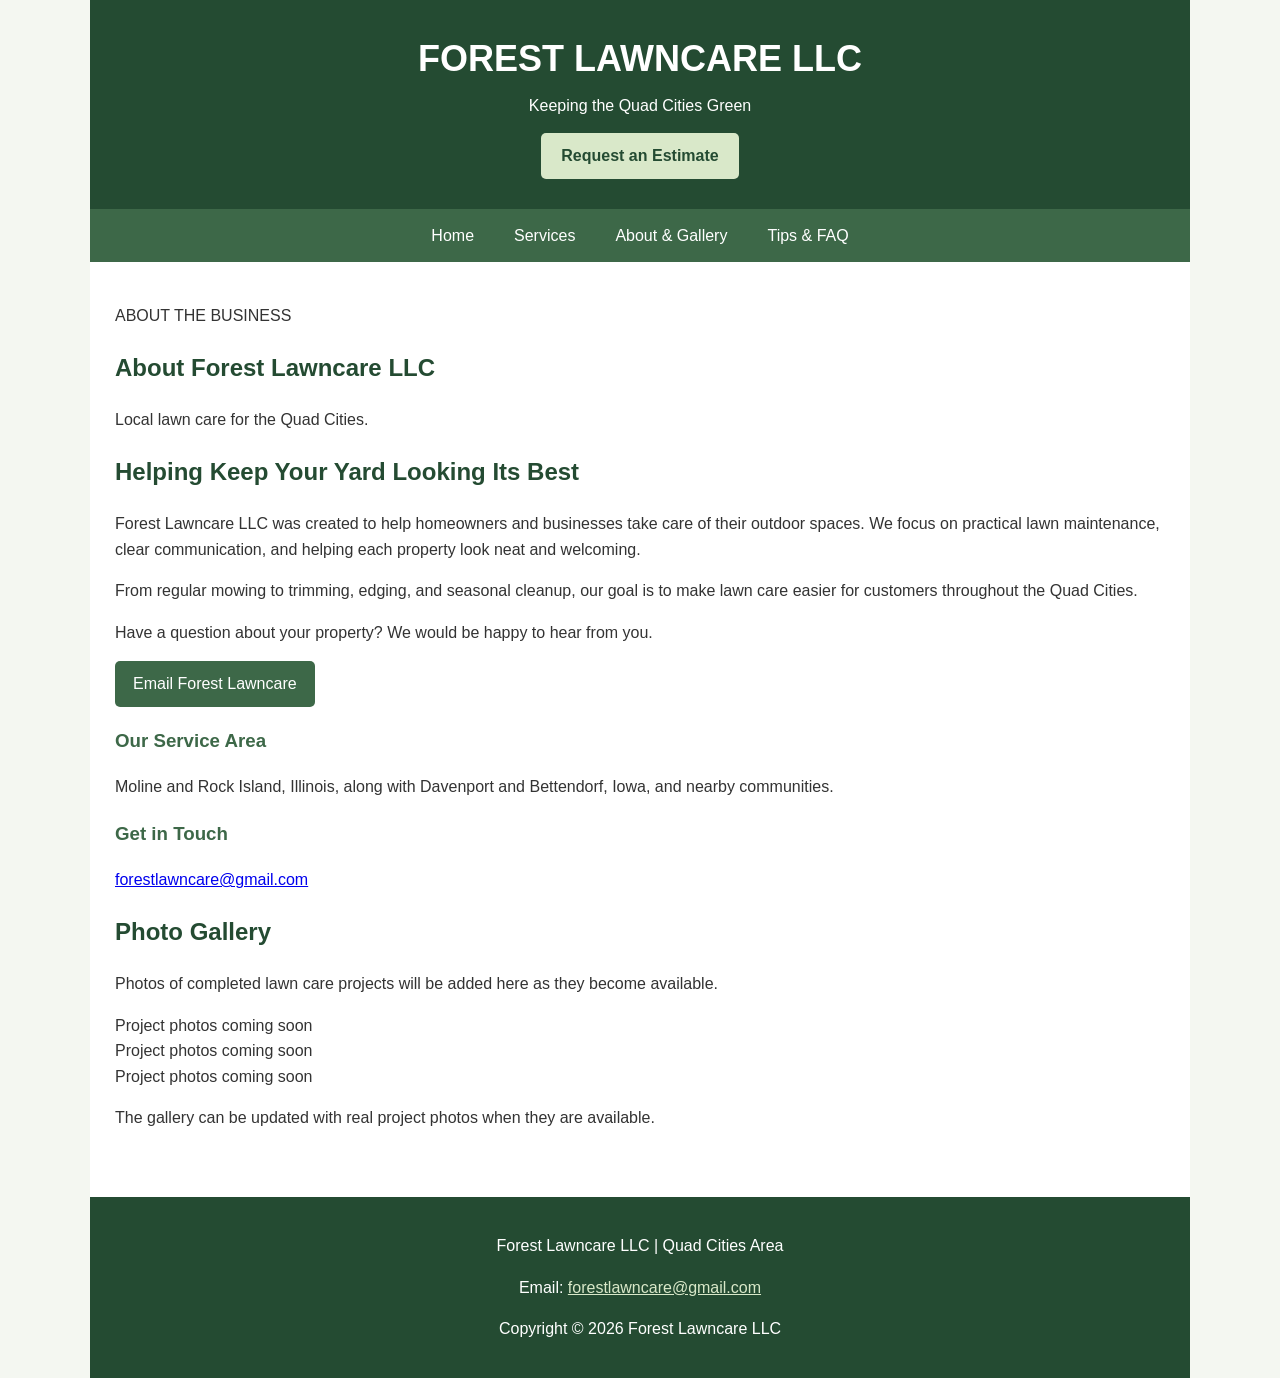
==== about.html @ 5804829c "Add about and photo gallery page" ====
<!DOCTYPE html>
<html lang="en">
<head>
  <meta charset="utf-8">
  <meta name="viewport" content="width=device-width, initial-scale=1.0">
  <meta name="description" content="Learn about Forest Lawncare LLC and view the lawn care photo gallery.">
  <title>About & Gallery | Forest Lawncare LLC</title>
  <link rel="stylesheet" href="styles.css">
</head>
<body>
<div id="wrapper">
  <header>
    <div class="header-brand">
      <h1>FOREST LAWNCARE LLC</h1>
      <p class="tagline">Keeping the Quad Cities Green</p>
    </div>
    <a class="header-cta" href="services.html#estimate">Request an Estimate</a>
  </header>
  <nav aria-label="Main navigation">
    <ul>
      <li><a href="index.html">Home</a></li>
      <li><a href="services.html">Services</a></li>
      <li><a href="about.html">About &amp; Gallery</a></li>
      <li><a href="tips.html">Tips &amp; FAQ</a></li>
    </ul>
  </nav>
  <main>

    <section class="page-intro">
      <p class="eyebrow">ABOUT THE BUSINESS</p>
      <h2>About Forest Lawncare LLC</h2>
      <p>Local lawn care for the Quad Cities.</p>
    </section>
    <section class="content-section two-column">
      <div>
        <h2>Helping Keep Your Yard Looking Its Best</h2>
        <p>Forest Lawncare LLC was created to help homeowners and businesses take care of their outdoor spaces. We focus on practical lawn maintenance, clear communication, and helping each property look neat and welcoming.</p>
        <p>From regular mowing to trimming, edging, and seasonal cleanup, our goal is to make lawn care easier for customers throughout the Quad Cities.</p>
        <p>Have a question about your property? We would be happy to hear from you.</p>
        <a class="btn" href="mailto:forestlawncare@gmail.com">Email Forest Lawncare</a>
      </div>
      <aside class="highlight-panel">
        <h3>Our Service Area</h3>
        <p>Moline and Rock Island, Illinois, along with Davenport and Bettendorf, Iowa, and nearby communities.</p>
        <h3>Get in Touch</h3>
        <p><a href="mailto:forestlawncare@gmail.com">forestlawncare@gmail.com</a></p>
      </aside>
    </section>
    <section class="content-section shaded-section">
      <h2>Photo Gallery</h2>
      <p>Photos of completed lawn care projects will be added here as they become available.</p>
      <div class="gallery-placeholder-grid">
        <div class="gallery-placeholder"><span>Project photos coming soon</span></div>
        <div class="gallery-placeholder"><span>Project photos coming soon</span></div>
        <div class="gallery-placeholder"><span>Project photos coming soon</span></div>
      </div>
      <p class="small-note">The gallery can be updated with real project photos when they are available.</p>
    </section>
  </main>
  <footer>
    <p>Forest Lawncare LLC | Quad Cities Area</p>
    <p>Email: <a href="mailto:forestlawncare@gmail.com">forestlawncare@gmail.com</a></p>
    <p>Copyright &copy; 2026 Forest Lawncare LLC</p>
  </footer>
</div>
</body>
</html>
---- styles.css ----
/* Forest Lawncare LLC - Website Styles */

* {
    box-sizing: border-box;
}

body {
    margin: 0;
    font-family: Arial, Helvetica, sans-serif;
    background-color: #f4f7f1;
    color: #333333;
    line-height: 1.6;
}

#wrapper {
    max-width: 1100px;
    margin: 0 auto;
    background-color: #ffffff;
}

header {
    background-color: #244b32;
    color: white;
    padding: 30px 20px;
    text-align: center;
}

header h1 {
    margin: 0;
    font-size: 36px;
}

.tagline {
    font-size: 16px;
    margin: 5px 0 15px;
}

.header-cta {
    display: inline-block;
    background-color: #d9e8c9;
    color: #244b32;
    padding: 10px 20px;
    text-decoration: none;
    border-radius: 5px;
    font-weight: bold;
}

nav {
    background-color: #3d6848;
}

nav ul {
    list-style: none;
    margin: 0;
    padding: 0;
    display: flex;
    justify-content: center;
    flex-wrap: wrap;
}

nav a {
    display: block;
    color: white;
    padding: 14px 20px;
    text-decoration: none;
}

nav a:hover {
    background-color: #244b32;
}

main {
    padding: 25px;
}

.top-grid {
    display: grid;
    grid-template-columns: 2fr 1fr;
    gap: 20px;
}

.intro-box,
.service-area-box {
    background-color: #edf3e8;
    padding: 20px;
    border-radius: 8px;
}

h2 {
    color: #244b32;
}

h3 {
    color: #3d6848;
}

.btn {
    display: inline-block;
    background-color: #3d6848;
    color: white;
    padding: 10px 18px;
    text-decoration: none;
    border-radius: 5px;
}

.btn:hover {
    background-color: #244b32;
}

.explore-section {
    margin-top: 30px;
}

.explore-grid {
    display: grid;
    grid-template-columns: repeat(3, 1fr);
    gap: 20px;
}

.card {
    border: 1px solid #d5dfd0;
    border-radius: 8px;
    padding: 18px;
    background-color: #ffffff;
}

.card a {
    color: #244b32;
    font-weight: bold;
}

footer {
    background-color: #244b32;
    color: white;
    text-align: center;
    padding: 20px;
    margin-top: 25px;
}

footer a {
    color: #d9e8c9;
}

@media (max-width: 700px) {
    .top-grid,
    .explore-grid {
        grid-template-columns: 1fr;
    }

    header h1 {
        font-size: 28px;
    }

    nav ul {
        flex-direction: column;
        text-align: center;
    }
}
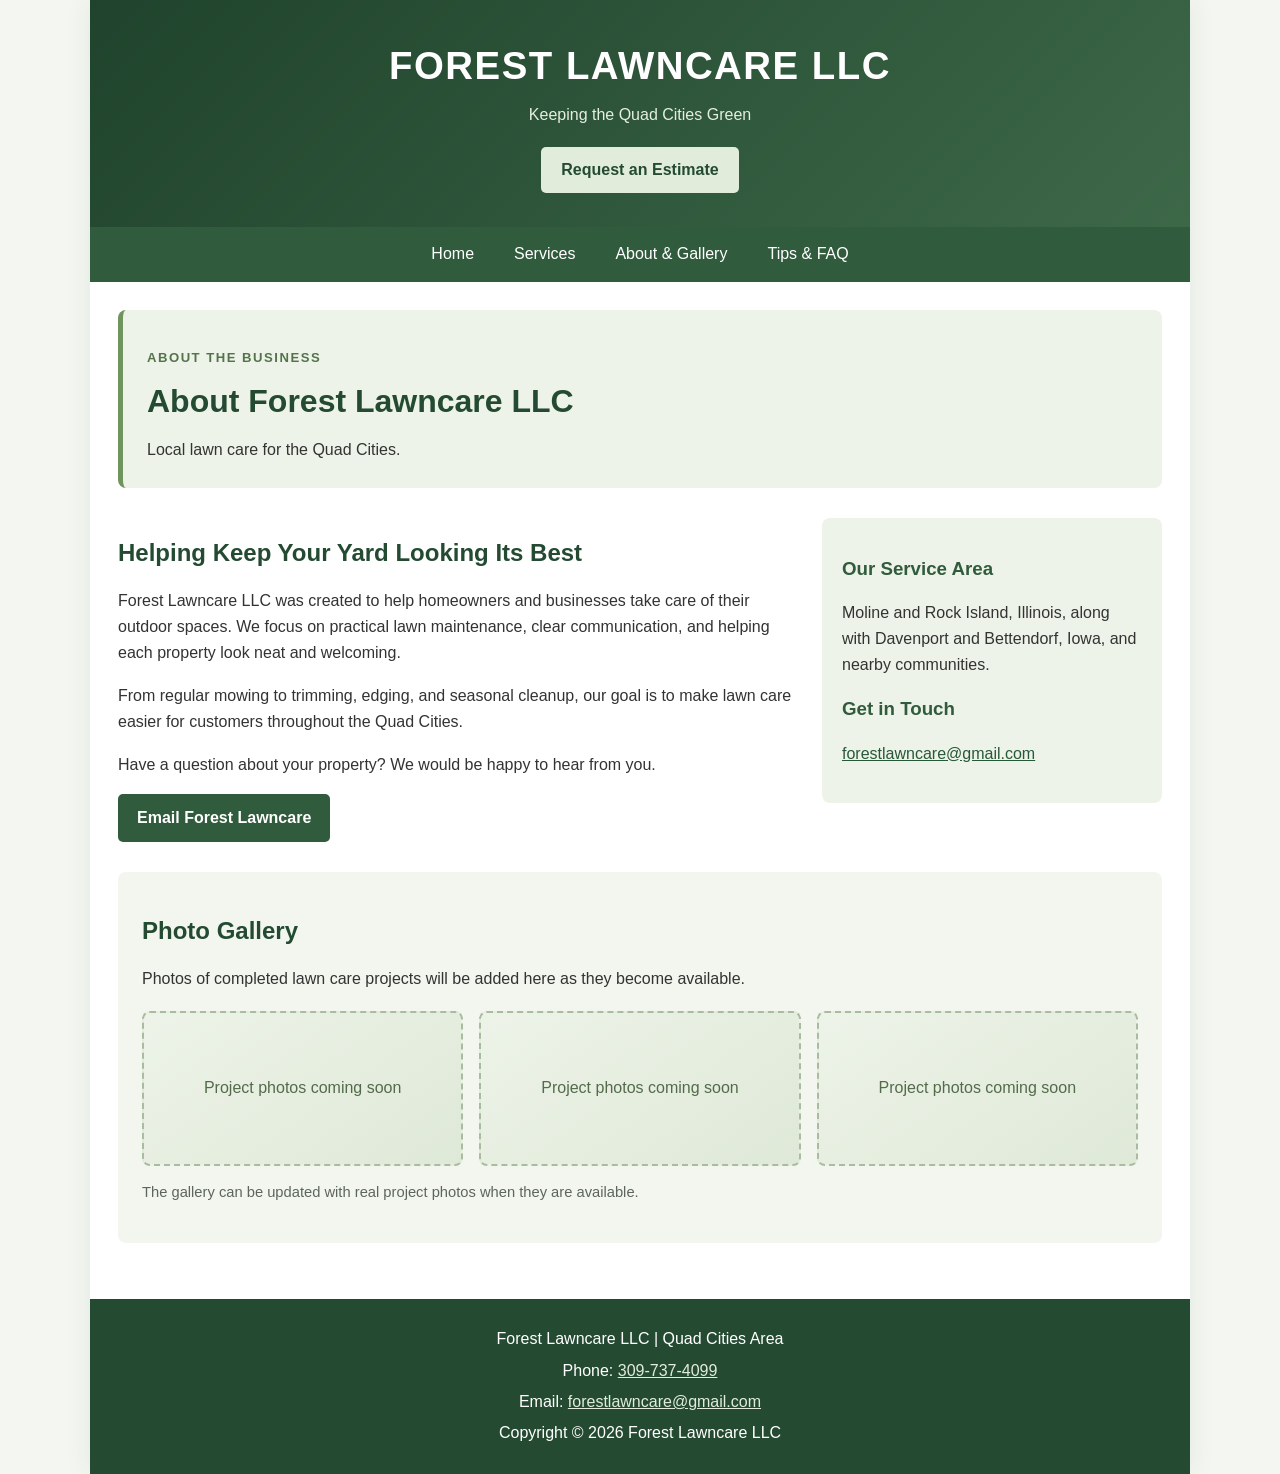
==== commit 5e296e7f: "Add clickable business phone number to footer" ====
--- a/about.html
+++ b/about.html
@@ -59,7 +59,8 @@
   </main>
   <footer>
     <p>Forest Lawncare LLC | Quad Cities Area</p>
-    <p>Email: <a href="mailto:forestlawncare@gmail.com">forestlawncare@gmail.com</a></p>
+    <p>Phone: <a href="tel:+13097374099">309-737-4099</a></p>
+<p>Email: <a href="mailto:forestlawncare@gmail.com">forestlawncare@gmail.com</a></p>
     <p>Copyright &copy; 2026 Forest Lawncare LLC</p>
   </footer>
 </div>
--- a/styles.css
+++ b/styles.css
@@ -1,159 +1,55 @@
-
 /* Forest Lawncare LLC - Website Styles */
-
-* {
-    box-sizing: border-box;
+* { box-sizing: border-box; }
+html { scroll-behavior: smooth; }
+body { margin: 0; font-family: Arial, Helvetica, sans-serif; background: #f4f7f1; color: #333; line-height: 1.65; }
+a { color: #28583a; }
+a:focus-visible, button:focus-visible, input:focus-visible, select:focus-visible, textarea:focus-visible { outline: 3px solid #c18b32; outline-offset: 3px; }
+#wrapper { max-width: 1100px; margin: 0 auto; background: #fff; min-height: 100vh; box-shadow: 0 0 25px rgba(28,55,35,.08); }
+header { background: linear-gradient(135deg, #1f432c, #3d6848); color: #fff; padding: 34px 24px; text-align: center; }
+header h1 { margin: 0; font-size: clamp(1.8rem, 4vw, 2.4rem); letter-spacing: 1.5px; }
+.tagline { margin: 5px 0 18px; color: #e4efdf; }
+.header-cta { display: inline-block; background: #e1edda; color: #244b32; padding: 10px 20px; text-decoration: none; border-radius: 5px; font-weight: bold; }
+nav { background: #315b3d; }
+nav ul { list-style: none; margin: 0; padding: 0; display: flex; justify-content: center; flex-wrap: wrap; }
+nav a { display: block; color: #fff; padding: 14px 20px; text-decoration: none; }
+nav a:hover, nav a:focus { background: #244b32; }
+main { padding: 28px; }
+h2 { color: #244b32; line-height: 1.25; }
+h3 { color: #315b3d; line-height: 1.3; }
+.top-grid { display: grid; grid-template-columns: 2fr 1fr; gap: 22px; }
+.intro-box, .service-area-box { background: #edf3e8; padding: 24px; border-radius: 9px; }
+.btn { display: inline-block; background: #315b3d; color: #fff; padding: 11px 19px; text-decoration: none; border: 0; border-radius: 5px; font: inherit; font-weight: bold; cursor: pointer; }
+.btn:hover { background: #244b32; }
+.explore-section, .content-section { margin-top: 30px; }
+.explore-grid, .service-grid, .tips-grid { display: grid; grid-template-columns: repeat(2, 1fr); gap: 18px; }
+.card { border: 1px solid #d5dfd0; border-radius: 8px; padding: 20px; background: #fff; }
+.card h3 { margin-top: 0; }
+.card a { color: #244b32; font-weight: bold; }
+.page-intro { padding: 24px; background: #edf3e8; border-left: 5px solid #6f945d; border-radius: 8px; }
+.page-intro h2 { margin: 4px 0 10px; font-size: 2rem; }
+.page-intro p:last-child { margin-bottom: 0; }
+.eyebrow { color: #54734b; font-weight: bold; font-size: .82rem; letter-spacing: 1.5px; }
+.shaded-section { background: #f2f6ef; padding: 24px; border-radius: 8px; }
+.two-column { display: grid; grid-template-columns: 2fr 1fr; gap: 24px; align-items: start; }
+.highlight-panel { background: #edf3e8; border-radius: 8px; padding: 20px; }
+.gallery-placeholder-grid { display: grid; grid-template-columns: repeat(3, 1fr); gap: 16px; margin-top: 18px; }
+.gallery-placeholder { min-height: 155px; display: grid; place-items: center; text-align: center; padding: 18px; border: 2px dashed #a9bca0; border-radius: 8px; color: #536b4b; background: linear-gradient(145deg, #edf3e8, #dfe9d8); }
+.estimate-form { max-width: 720px; }
+.estimate-form label { display: block; font-weight: bold; margin: 14px 0 5px; }
+.estimate-form input, .estimate-form select, .estimate-form textarea { display: block; width: 100%; padding: 11px; border: 1px solid #aebbaa; border-radius: 5px; font: inherit; background: #fff; color: #333; }
+.form-grid { display: grid; grid-template-columns: 1fr 1fr; gap: 0 16px; }
+.form-button { margin-top: 16px; }
+.small-note { font-size: .92rem; color: #5d665b; }
+.faq-list { display: grid; gap: 12px; }
+.faq-item { padding: 8px 0 14px; border-bottom: 1px solid #d5dfd0; }
+.faq-item h3 { margin-bottom: 5px; }
+.faq-item p { margin-top: 5px; }
+footer { background: #244b32; color: #fff; text-align: center; padding: 22px; margin-top: 28px; }
+footer p { margin: 5px 0; }
+footer a { color: #e1edda; }
+@media (max-width: 700px) {
+  main { padding: 18px; }
+  .top-grid, .explore-grid, .service-grid, .tips-grid, .two-column, .gallery-placeholder-grid, .form-grid { grid-template-columns: 1fr; }
+  nav ul { flex-direction: column; text-align: center; }
+  nav a { padding: 11px; }
 }
-
-body {
-    margin: 0;
-    font-family: Arial, Helvetica, sans-serif;
-    background-color: #f4f7f1;
-    color: #333333;
-    line-height: 1.6;
-}
-
-#wrapper {
-    max-width: 1100px;
-    margin: 0 auto;
-    background-color: #ffffff;
-}
-
-header {
-    background-color: #244b32;
-    color: white;
-    padding: 30px 20px;
-    text-align: center;
-}
-
-header h1 {
-    margin: 0;
-    font-size: 36px;
-}
-
-.tagline {
-    font-size: 16px;
-    margin: 5px 0 15px;
-}
-
-.header-cta {
-    display: inline-block;
-    background-color: #d9e8c9;
-    color: #244b32;
-    padding: 10px 20px;
-    text-decoration: none;
-    border-radius: 5px;
-    font-weight: bold;
-}
-
-nav {
-    background-color: #3d6848;
-}
-
-nav ul {
-    list-style: none;
-    margin: 0;
-    padding: 0;
-    display: flex;
-    justify-content: center;
-    flex-wrap: wrap;
-}
-
-nav a {
-    display: block;
-    color: white;
-    padding: 14px 20px;
-    text-decoration: none;
-}
-
-nav a:hover {
-    background-color: #244b32;
-}
-
-main {
-    padding: 25px;
-}
-
-.top-grid {
-    display: grid;
-    grid-template-columns: 2fr 1fr;
-    gap: 20px;
-}
-
-.intro-box,
-.service-area-box {
-    background-color: #edf3e8;
-    padding: 20px;
-    border-radius: 8px;
-}
-
-h2 {
-    color: #244b32;
-}
-
-h3 {
-    color: #3d6848;
-}
-
-.btn {
-    display: inline-block;
-    background-color: #3d6848;
-    color: white;
-    padding: 10px 18px;
-    text-decoration: none;
-    border-radius: 5px;
-}
-
-.btn:hover {
-    background-color: #244b32;
-}
-
-.explore-section {
-    margin-top: 30px;
-}
-
-.explore-grid {
-    display: grid;
-    grid-template-columns: repeat(3, 1fr);
-    gap: 20px;
-}
-
-.card {
-    border: 1px solid #d5dfd0;
-    border-radius: 8px;
-    padding: 18px;
-    background-color: #ffffff;
-}
-
-.card a {
-    color: #244b32;
-    font-weight: bold;
-}
-
-footer {
-    background-color: #244b32;
-    color: white;
-    text-align: center;
-    padding: 20px;
-    margin-top: 25px;
-}
-
-footer a {
-    color: #d9e8c9;
-}
-
-@media (max-width: 700px) {
-    .top-grid,
-    .explore-grid {
-        grid-template-columns: 1fr;
-    }
-
-    header h1 {
-        font-size: 28px;
-    }
-
-    nav ul {
-        flex-direction: column;
-        text-align: center;
-    }
-}
